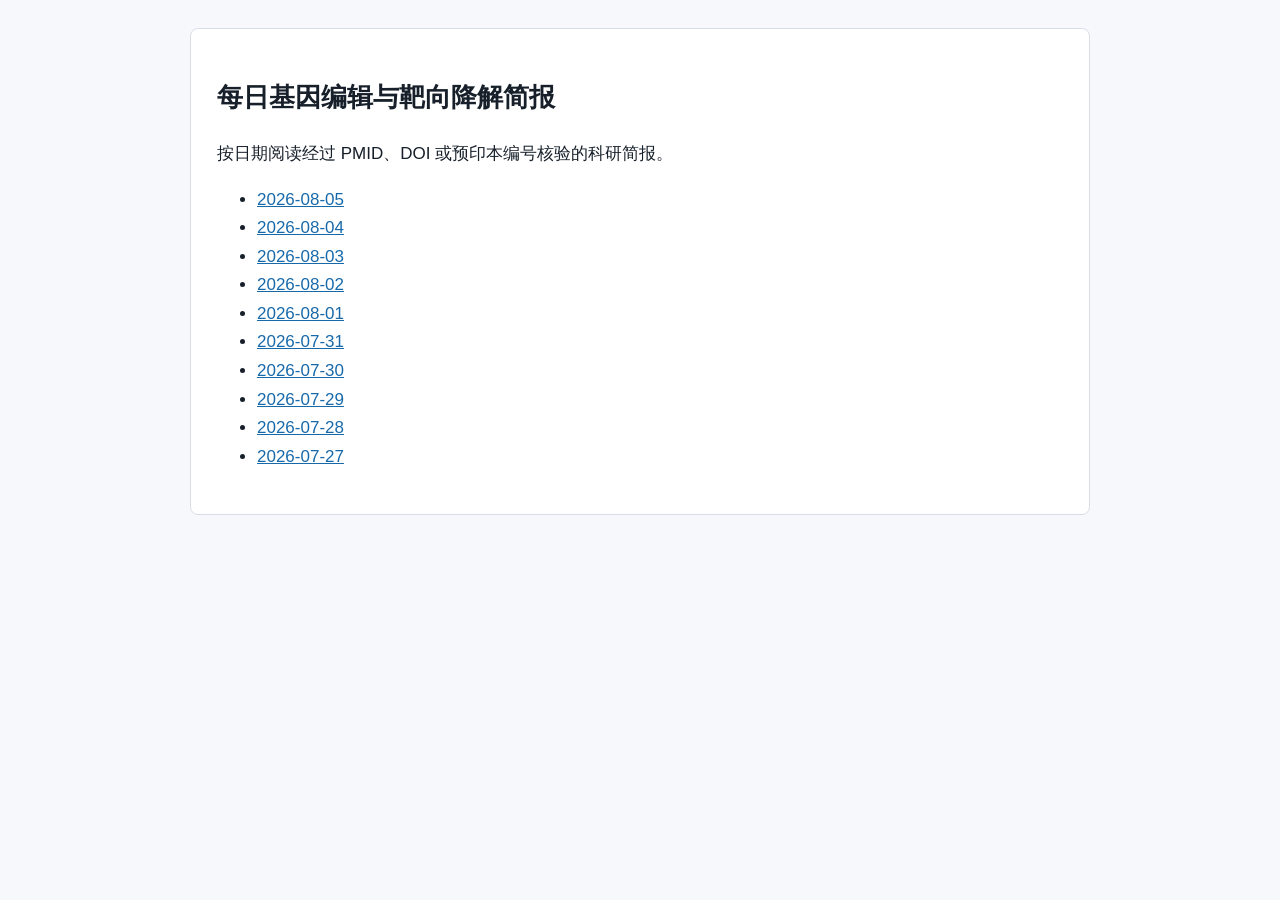
==== daily-editing-briefs/index.html @ cf4e3bd6 "Publish editing brief for 2026-08-05" ====
<!doctype html>
<html lang="zh-CN">
<head>
  <meta charset="utf-8">
  <meta name="viewport" content="width=device-width, initial-scale=1">
  <title>每日基因编辑与靶向降解简报</title>
  <style>
    body { margin:0; font:17px/1.68 -apple-system,BlinkMacSystemFont,"Segoe UI",sans-serif; color:#17202a; background:#f7f8fb; }
    main { max-width:900px; margin:0 auto; padding:28px 18px 50px; }
    article { background:#fff; border:1px solid #d8dee8; border-radius:8px; padding:26px; }
    a { color:#1769aa; }
  </style>
</head>
<body>
<main>
  <article>
    <h1>每日基因编辑与靶向降解简报</h1>
    <p>按日期阅读经过 PMID、DOI 或预印本编号核验的科研简报。</p>
    <ul>
      <li><a href="reader.html?date=2026-08-05">2026-08-05</a></li>
      <li><a href="reader.html?date=2026-08-04">2026-08-04</a></li>
      <li><a href="reader.html?date=2026-08-03">2026-08-03</a></li>
      <li><a href="reader.html?date=2026-08-02">2026-08-02</a></li>
      <li><a href="reader.html?date=2026-08-01">2026-08-01</a></li>
      <li><a href="reader.html?date=2026-07-31">2026-07-31</a></li>
      <li><a href="reader.html?date=2026-07-30">2026-07-30</a></li>
      <li><a href="reader.html?date=2026-07-29">2026-07-29</a></li>
      <li><a href="reader.html?date=2026-07-28">2026-07-28</a></li>
      <li><a href="reader.html?date=2026-07-27">2026-07-27</a></li>
    </ul>
  </article>
</main>
</body>
</html>
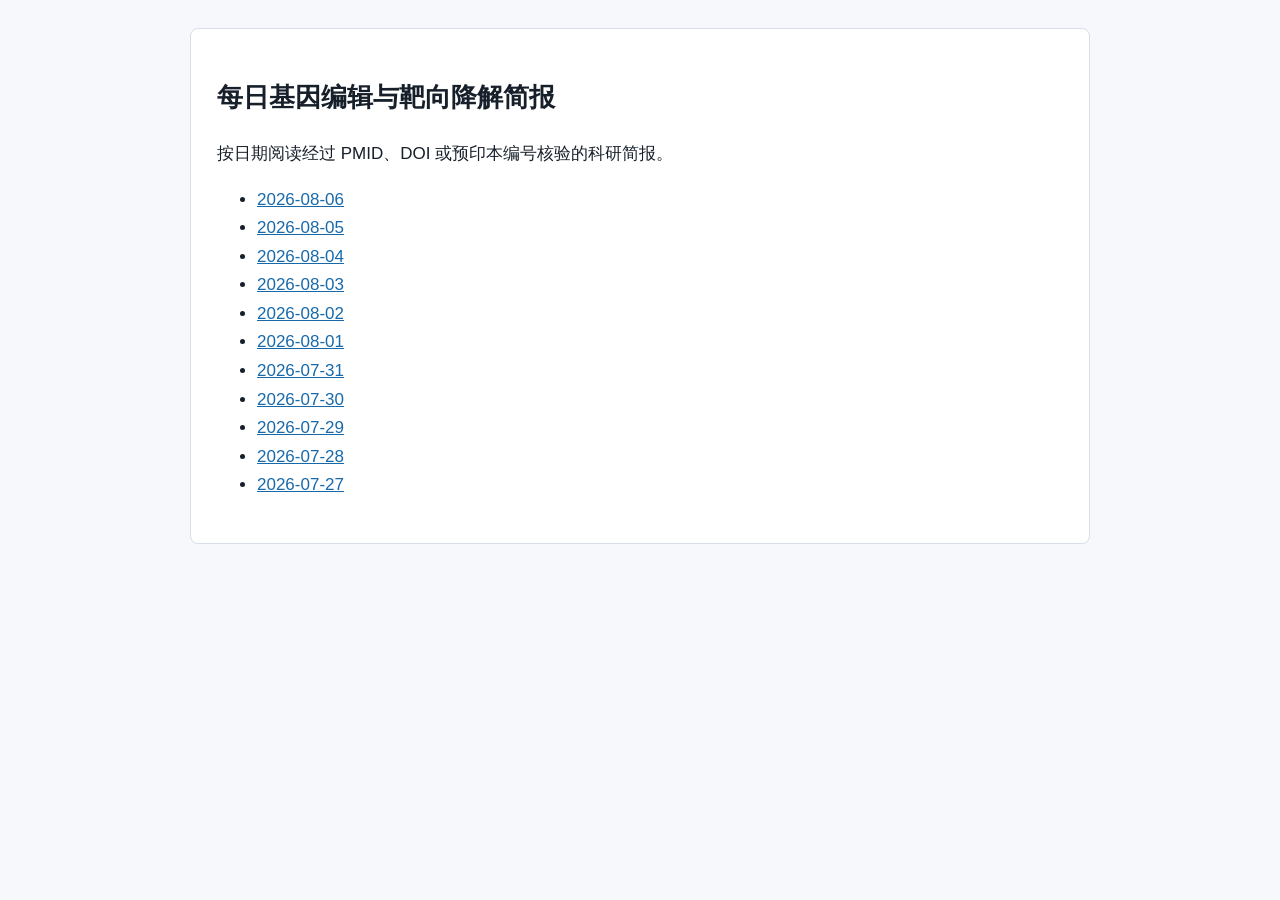
==== commit 832f69a8: "Publish editing brief for 2026-08-06" ====
--- a/daily-editing-briefs/index.html
+++ b/daily-editing-briefs/index.html
@@ -17,6 +17,7 @@
     <h1>每日基因编辑与靶向降解简报</h1>
     <p>按日期阅读经过 PMID、DOI 或预印本编号核验的科研简报。</p>
     <ul>
+      <li><a href="reader.html?date=2026-08-06">2026-08-06</a></li>
       <li><a href="reader.html?date=2026-08-05">2026-08-05</a></li>
       <li><a href="reader.html?date=2026-08-04">2026-08-04</a></li>
       <li><a href="reader.html?date=2026-08-03">2026-08-03</a></li>
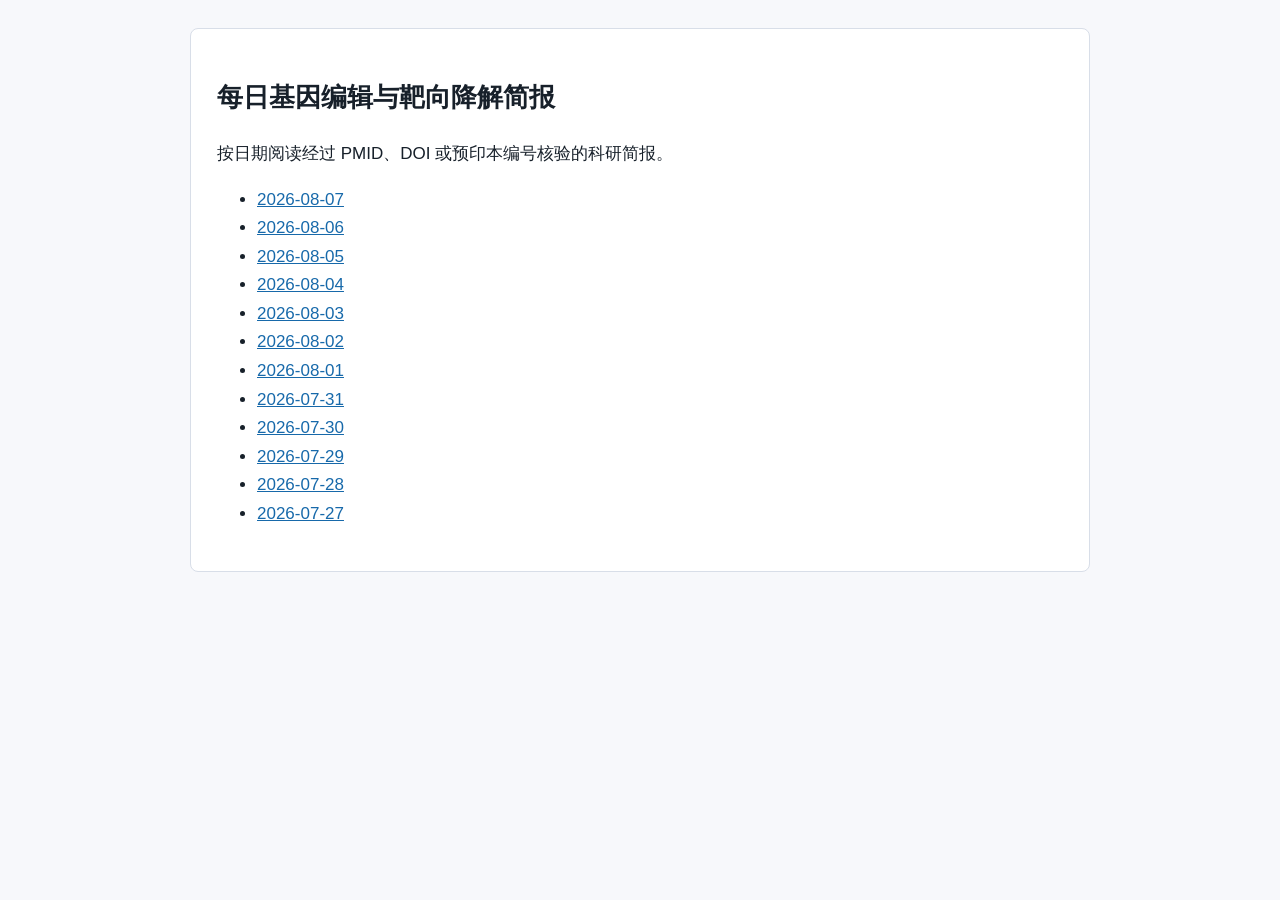
==== commit c803d90d: "Publish editing brief for 2026-08-07" ====
--- a/daily-editing-briefs/index.html
+++ b/daily-editing-briefs/index.html
@@ -17,6 +17,7 @@
     <h1>每日基因编辑与靶向降解简报</h1>
     <p>按日期阅读经过 PMID、DOI 或预印本编号核验的科研简报。</p>
     <ul>
+      <li><a href="reader.html?date=2026-08-07">2026-08-07</a></li>
       <li><a href="reader.html?date=2026-08-06">2026-08-06</a></li>
       <li><a href="reader.html?date=2026-08-05">2026-08-05</a></li>
       <li><a href="reader.html?date=2026-08-04">2026-08-04</a></li>
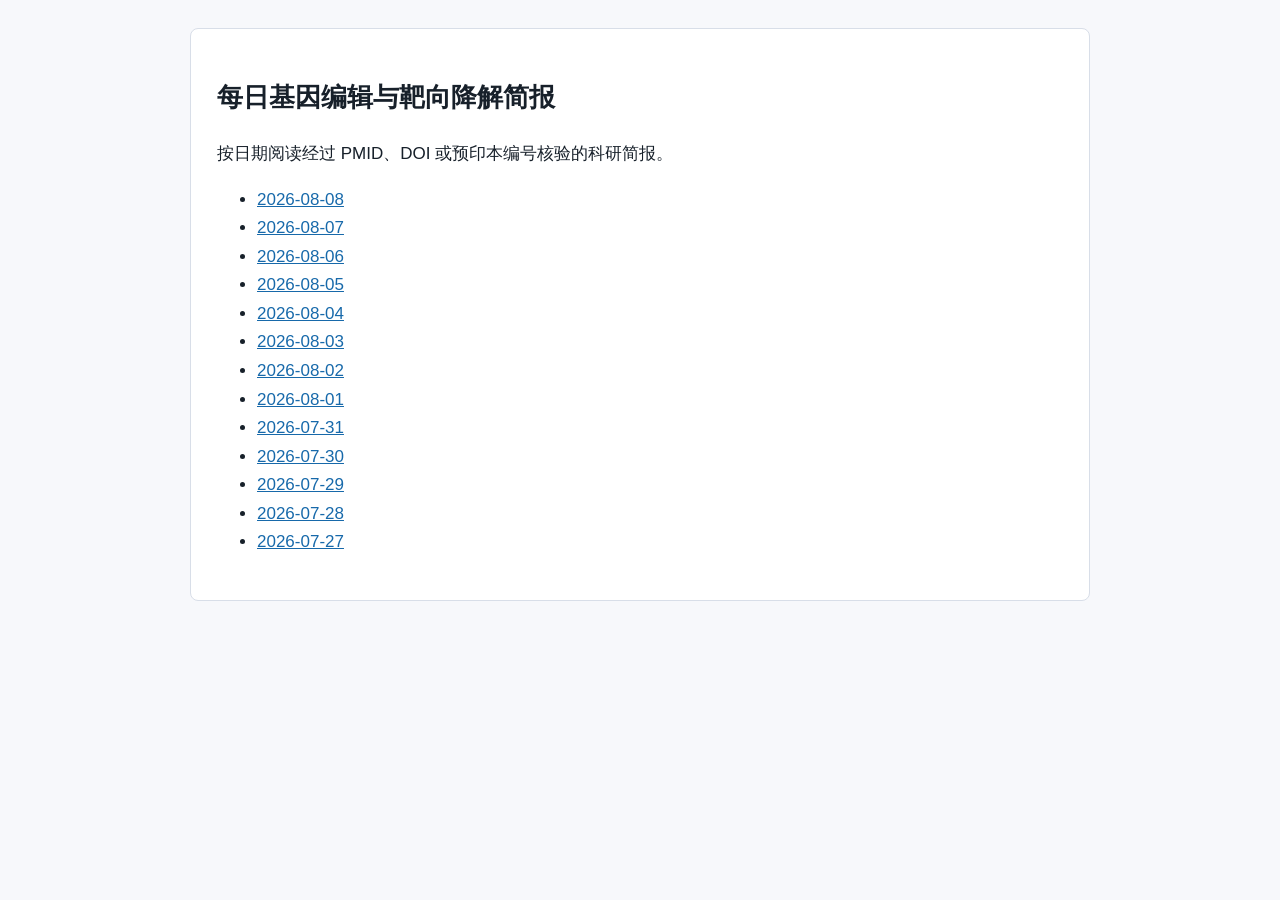
==== commit d17090e5: "Publish editing brief for 2026-08-08" ====
--- a/daily-editing-briefs/index.html
+++ b/daily-editing-briefs/index.html
@@ -17,6 +17,7 @@
     <h1>每日基因编辑与靶向降解简报</h1>
     <p>按日期阅读经过 PMID、DOI 或预印本编号核验的科研简报。</p>
     <ul>
+      <li><a href="reader.html?date=2026-08-08">2026-08-08</a></li>
       <li><a href="reader.html?date=2026-08-07">2026-08-07</a></li>
       <li><a href="reader.html?date=2026-08-06">2026-08-06</a></li>
       <li><a href="reader.html?date=2026-08-05">2026-08-05</a></li>
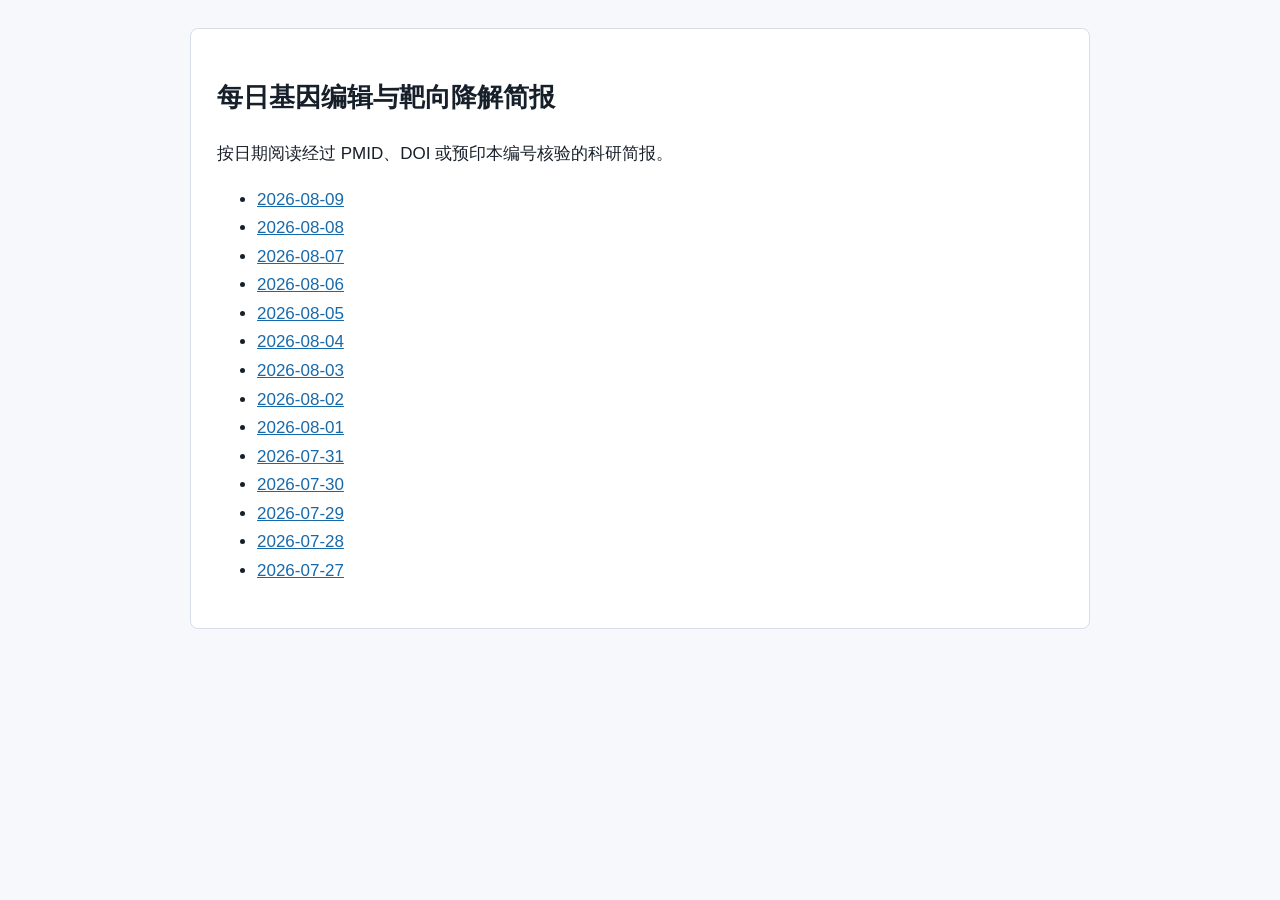
==== commit 7cdbaf49: "Publish editing brief for 2026-08-09" ====
--- a/daily-editing-briefs/index.html
+++ b/daily-editing-briefs/index.html
@@ -17,6 +17,7 @@
     <h1>每日基因编辑与靶向降解简报</h1>
     <p>按日期阅读经过 PMID、DOI 或预印本编号核验的科研简报。</p>
     <ul>
+      <li><a href="reader.html?date=2026-08-09">2026-08-09</a></li>
       <li><a href="reader.html?date=2026-08-08">2026-08-08</a></li>
       <li><a href="reader.html?date=2026-08-07">2026-08-07</a></li>
       <li><a href="reader.html?date=2026-08-06">2026-08-06</a></li>
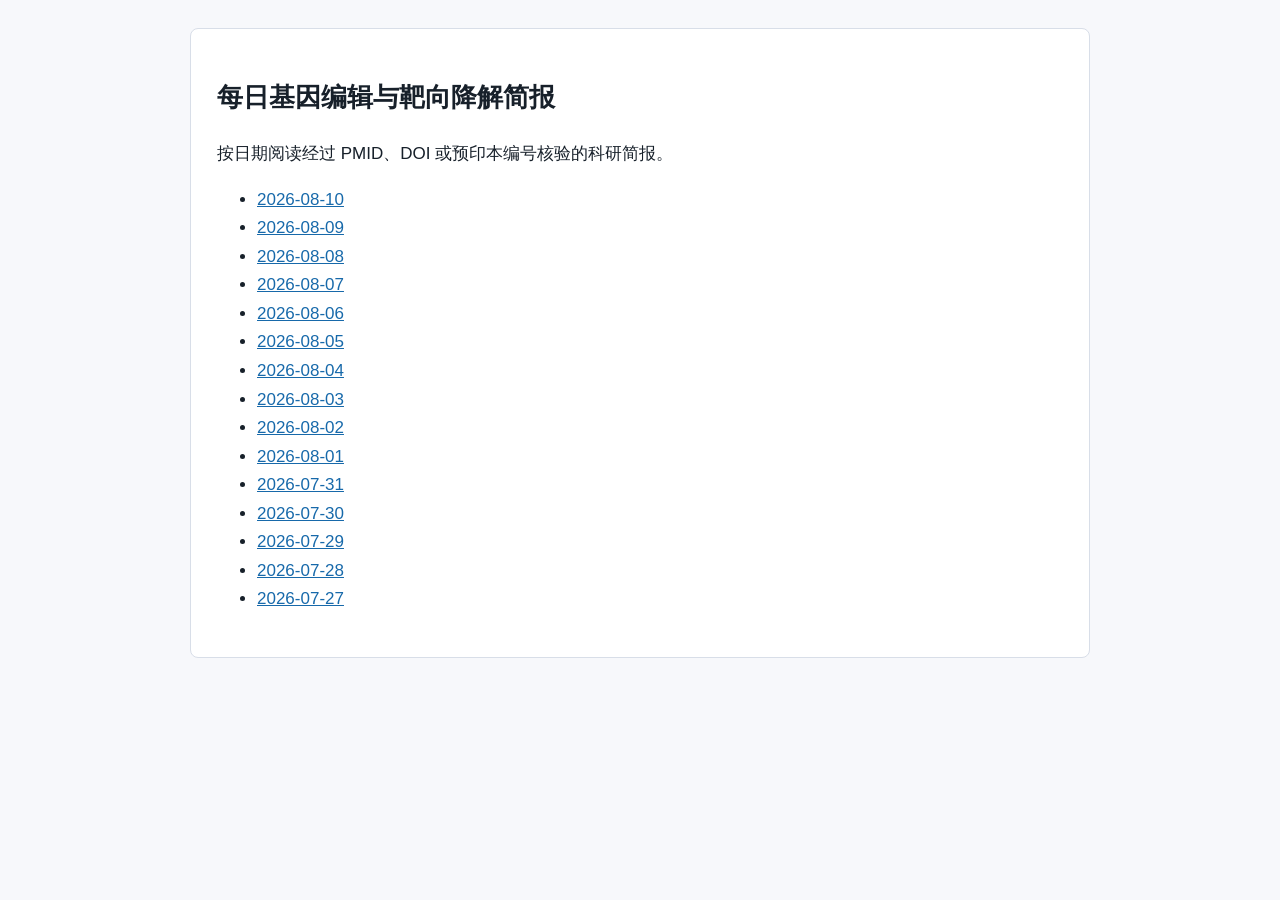
==== commit 595f6a1e: "Publish editing brief for 2026-08-10" ====
--- a/daily-editing-briefs/index.html
+++ b/daily-editing-briefs/index.html
@@ -17,6 +17,7 @@
     <h1>每日基因编辑与靶向降解简报</h1>
     <p>按日期阅读经过 PMID、DOI 或预印本编号核验的科研简报。</p>
     <ul>
+      <li><a href="reader.html?date=2026-08-10">2026-08-10</a></li>
       <li><a href="reader.html?date=2026-08-09">2026-08-09</a></li>
       <li><a href="reader.html?date=2026-08-08">2026-08-08</a></li>
       <li><a href="reader.html?date=2026-08-07">2026-08-07</a></li>
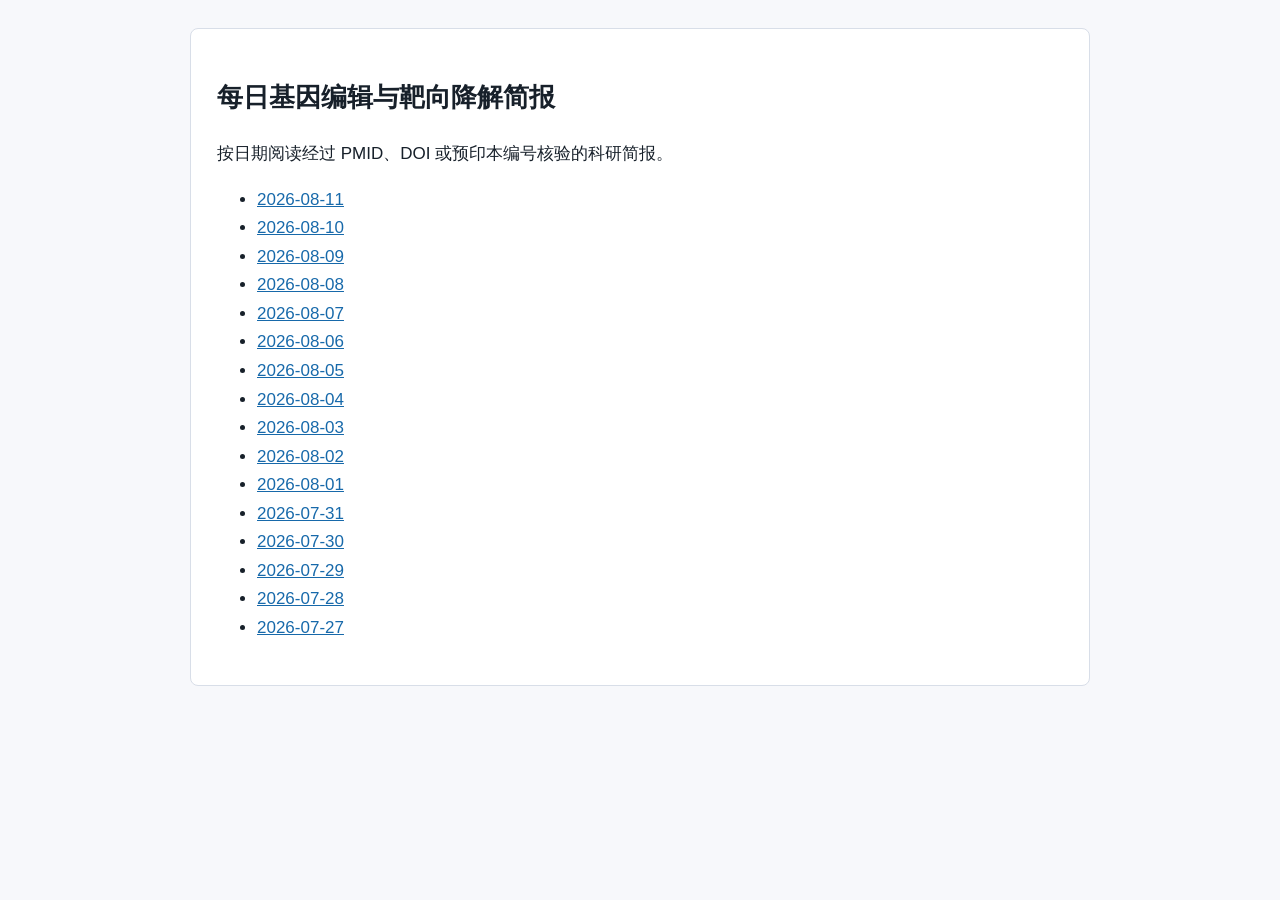
==== commit a74c1031: "Publish editing brief for 2026-08-11" ====
--- a/daily-editing-briefs/index.html
+++ b/daily-editing-briefs/index.html
@@ -17,6 +17,7 @@
     <h1>每日基因编辑与靶向降解简报</h1>
     <p>按日期阅读经过 PMID、DOI 或预印本编号核验的科研简报。</p>
     <ul>
+      <li><a href="reader.html?date=2026-08-11">2026-08-11</a></li>
       <li><a href="reader.html?date=2026-08-10">2026-08-10</a></li>
       <li><a href="reader.html?date=2026-08-09">2026-08-09</a></li>
       <li><a href="reader.html?date=2026-08-08">2026-08-08</a></li>
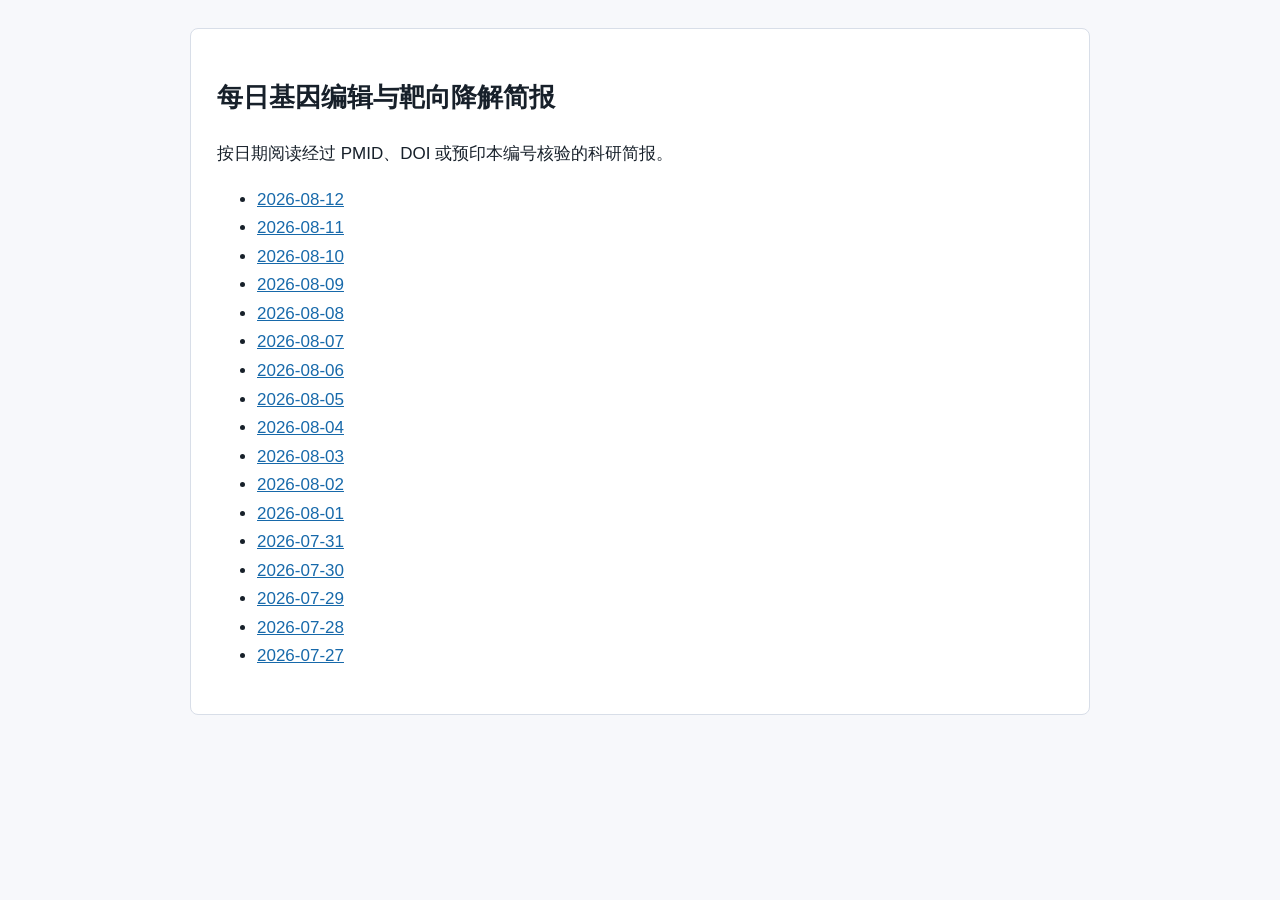
==== commit 18151b8e: "Publish editing brief for 2026-08-12" ====
--- a/daily-editing-briefs/index.html
+++ b/daily-editing-briefs/index.html
@@ -17,6 +17,7 @@
     <h1>每日基因编辑与靶向降解简报</h1>
     <p>按日期阅读经过 PMID、DOI 或预印本编号核验的科研简报。</p>
     <ul>
+      <li><a href="reader.html?date=2026-08-12">2026-08-12</a></li>
       <li><a href="reader.html?date=2026-08-11">2026-08-11</a></li>
       <li><a href="reader.html?date=2026-08-10">2026-08-10</a></li>
       <li><a href="reader.html?date=2026-08-09">2026-08-09</a></li>
